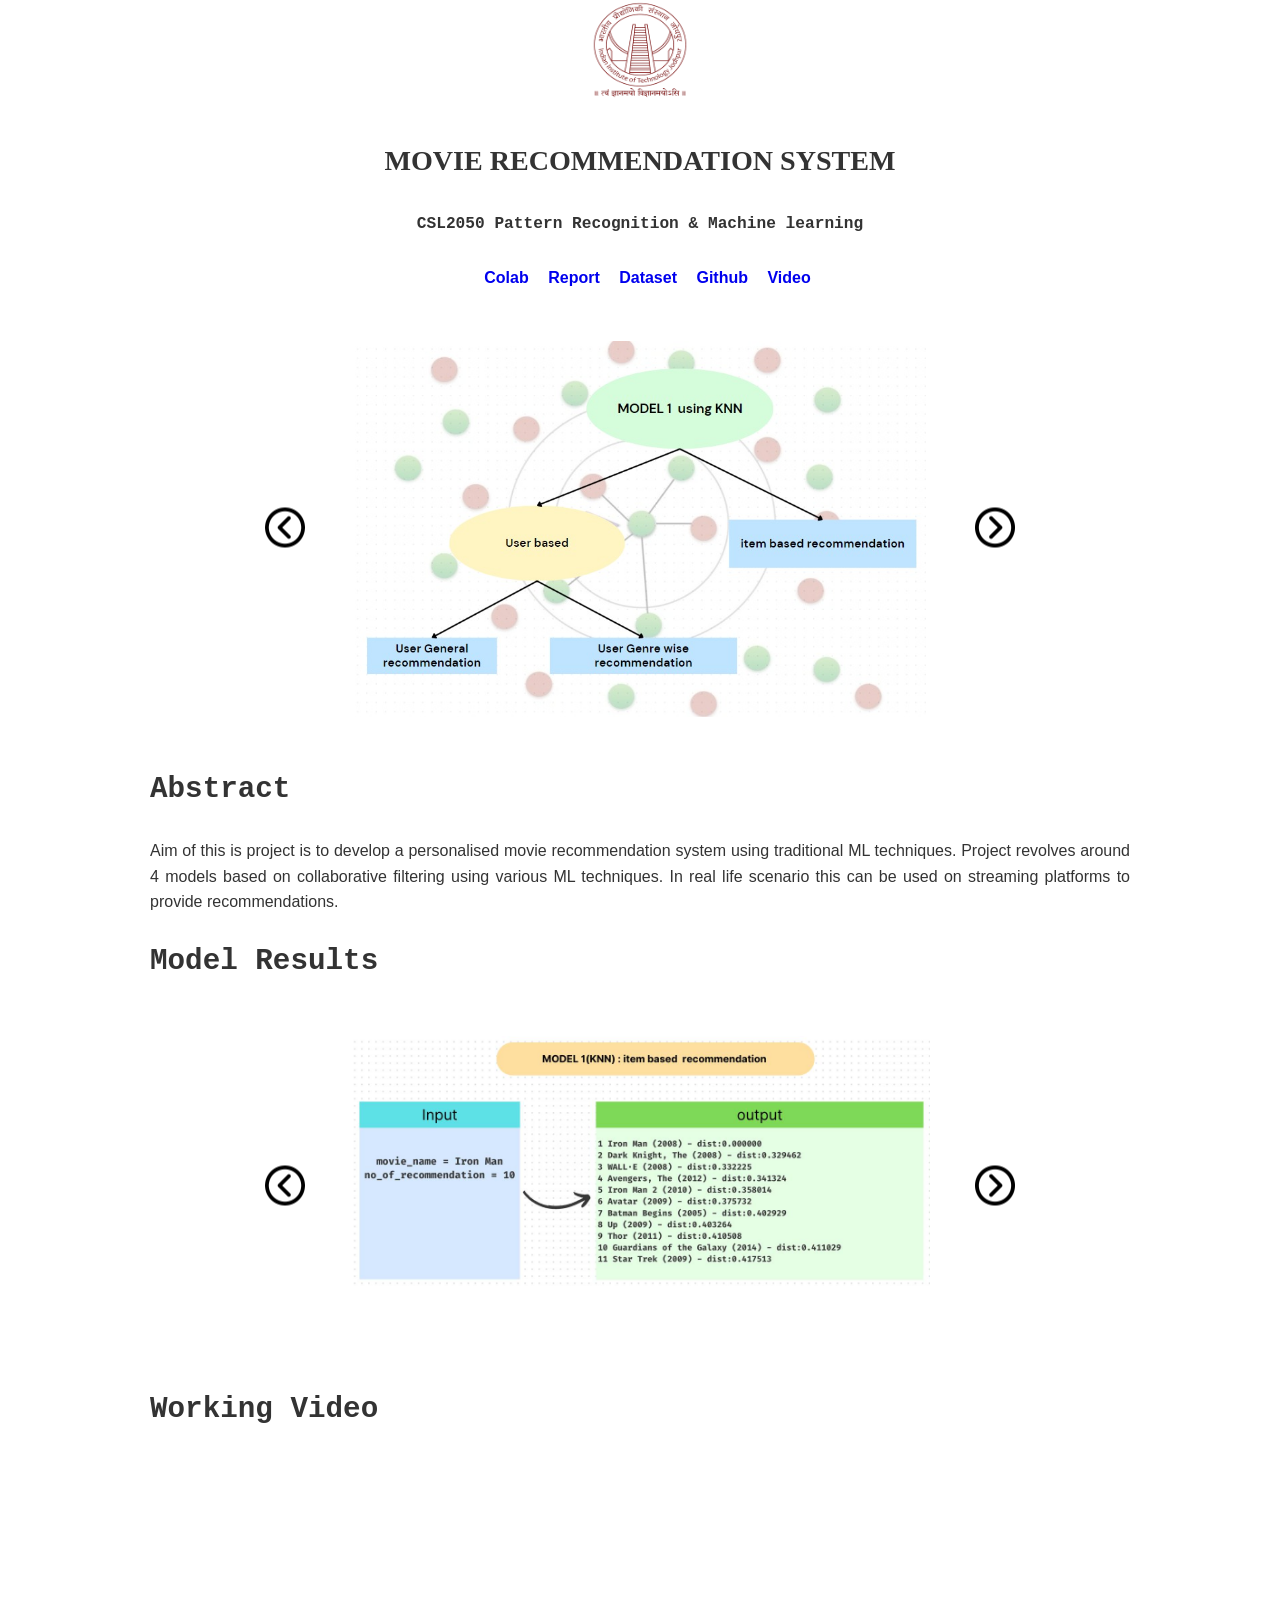
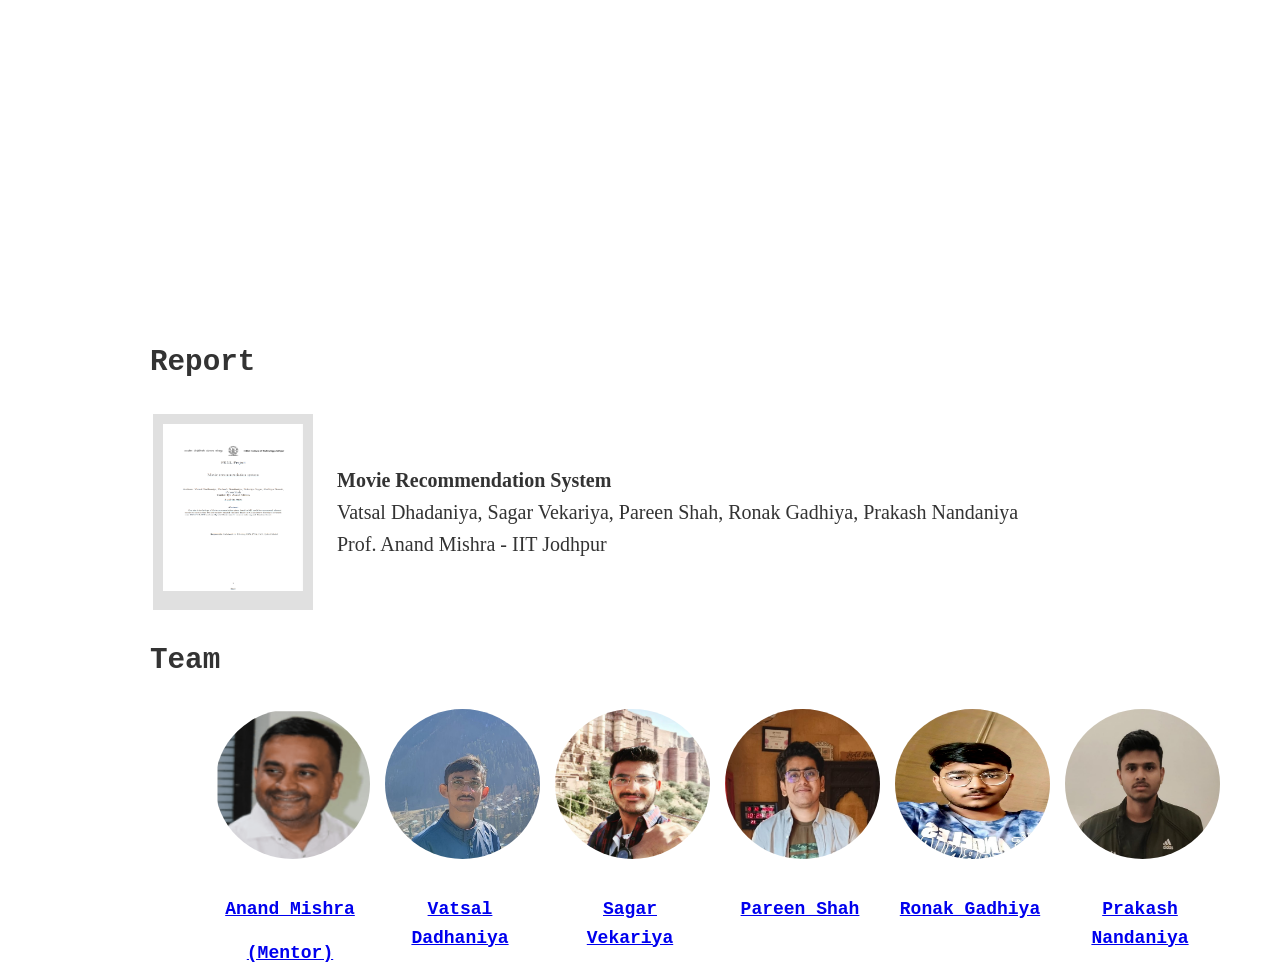
==== index.html @ 4a362aca "Update index.html" ====
<!DOCTYPE html>
<html lang = en>
    <head>
        <meta charset="UTF-8">
        <meta name = "viewport" content="width=device-width, initial-scale=1.0">
        <title>Movie Recommendations</title>
        <link rel="stylesheet" href="styles.css">
    </head>

    <body>
        <section class="title">
            <img src="content/IIT J.png" alt="IITJ logo" width="100" height="100">
            <center><h3>MOVIE RECOMMENDATION SYSTEM</h3></center>
        </section> 
        <div class="sub-title">
            <center><h5>CSL2050 Pattern Recognition & Machine learning</h5></center>
        </div>
        <center>
        <nav>
            <ul>
                <li><a href="https://www.linkedin.com/in/vatsal-dadhaniya-315a47256/" target="_blank">Colab</a></li>
                <li><a href="https://www.linkedin.com/in/vatsal-dadhaniya-315a47256/" target="_blank">Report</a></li>
                <li><a href="https://www.linkedin.com/in/vatsal-dadhaniya-315a47256/" target="_blank">Dataset</a></li>
                <li><a href="https://www.linkedin.com/in/vatsal-dadhaniya-315a47256/" target="_blank">Github</a></li>
                <li><a href="https://www.linkedin.com/in/vatsal-dadhaniya-315a47256/" target="_blank">Video</a></li>
            </ul>
       </nav>
       </center>

       <div class="carousel-wrapper">
       <div class="carousel-container">
            <div class="carousel-track">
                <div class="carousel-item">
                    <img src="content/knn_model.jpg" alt="Image 1">
                </div>
                <div class="carousel-item">
                    <img src="content/pca_model.jpg" alt="Image 2">
                </div>
                <div class="carousel-item">
                    <img src="content/svd_model.jpg" alt="Image 3">
                </div>
                <div class="carousel-item">
                    <img src="content/image_4.jpeg" alt="Image 4">
                </div>
            </div>
        </div>
          
        <button class="carousel-prev"><img src="content/left-arrow.png" alt="<-" width="50" height="50"></button>
        <button class="carousel-next"><img src="content/right-arrow.png" alt="->" width="50" height="50"></button>
        </div>
           
        <script src="script_1.js"></script>
        
        <section class="heading">
            <h1>Abstract</h1>
        </section>
        <section class="description">
            <p>Aim of this is project is to develop a personalised movie recommendation system using traditional ML techniques. Project revolves around 4 models based on collaborative filtering using various ML techniques. In real life scenario this can be used on streaming platforms to provide recommendations.</p>
        </section>

        <section class="heading">
            <h1>Model Results</h1>
        </section>
        <div class="model-wrapper">
            <div class="model-container">
                <div class="model-track">
                    <div class="model-item">
                        <img src="content/image_5.jpeg" alt="Image 1">
                    </div>
                    <div class="model-item">
                        <img src="content/image_6.jpeg" alt="Image 2">
                    </div>
                    <div class="model-item">
                        <img src="content/image_7.jpeg" alt="Image 3">
                    </div>
                    <div class="model-item">
                        <img src="content/image_8.jpeg" alt="Image 4">
                    </div>
                    <div class="model-item">
                        <img src="content/image_9.jpeg" alt="Image 5">
                    </div>
                    <div class="model-item">
                        <img src="content/image_10.jpeg" alt="Image 6">
                    </div>
                    <div class="model-item">
                        <img src="content/image_11.jpeg" alt="Image 7">
                    </div>
                    <div class="model-item">
                        <img src="content/image_12.jpeg" alt="Image 8">
                    </div>
                    <div class="model-item">
                        <img src="content/image_13.jpeg" alt="Image 9">
                    </div>
                    <div class="model-item">
                        <img src="content/image_14.jpeg" alt="Image 10">
                    </div>
                </div>
            </div>
            <button class="model-prev"><img src="content/left-arrow.png" alt="<-" width="50" height="50"></button>
            <button class="model-next"><img src="content/right-arrow.png" alt="->" width="50" height="50"></button>
        </div>

        <script src="script_2.js"></script>

        <section class="heading">
            <h1>Working Video</h1>
        </section>
        <section class="video-container">
            <iframe src="https://www.youtube.com/embed/uJMCNJP2ipI?si=08jbyUii5eekbNRC" title="YouTube video player" frameborder="0" allow="accelerometer; autoplay; clipboard-write; encrypted-media; gyroscope; picture-in-picture; web-share" referrerpolicy="strict-origin-when-cross-origin" allowfullscreen></iframe>
        </section>

        <section class="heading">
            <h1>Report</h1>
        </section>
        <div class="report">
            <table width="940" border="0">
                <tbody>
                    <tr>
                        <td height="100">
                        <a class="report_frontpage" href="https://drive.google.com/file/d/1a5pyinQQsd6Ynd7OpgjtVv7b5vNAdYHi/view?usp=sharing" target="_blank"><img src="content/report_frontpage.png" alt="Report Img" width="140" height="167"></a>
                        </td>
                        <td width="750">
                            <p>
                                <b>Movie Recommendation System</b><br>
                                Vatsal Dhadaniya, Sagar Vekariya, Pareen Shah, Ronak Gadhiya, Prakash Nandaniya<br>
                                Prof. Anand Mishra - IIT Jodhpur
                            </p>
                        </td>
                    </tr>

                </tbody>
            </table>
        </div>

        <section class="heading">
            <h1>Team</h1>
        <div class="team-container">
            <div class="team-member">
                <img src="content/mentor.png" alt="Team Mentor">
                <a href="https://www.linkedin.com/in/anand-mishra-0ab76421?utm_source=share&utm_campaign=share_via&utm_content=profile&utm_medium=android_app" target="_blank"><h2>Anand Mishra</h2><h2>(Mentor)</h2></a>
            </div>

            <div class="team-member">
                <img src="content/vatsal.jpeg" alt="Team Member 2">
                <a href="https://www.linkedin.com/in/vatsal-dadhaniya-315a47256/" target="_blank"><h2>Vatsal Dadhaniya</h2></a>
            </div>

            <div class="team-member">
                <img src="content/sagar.jpeg" alt="Team Member 3">
                <a href="https://www.linkedin.com/in/sagar-v-33063924a/" target="_blank"><h2>Sagar Vekariya</h2></a>
            </div>

            <div class="team-member">
                <img src="content/pareen.jpg" alt="Team Member 4">
                <a href="https://www.linkedin.com/in/pareen-shah-690a79259/" target="_blank"><h2>Pareen Shah</h2></a>
            </div>

            <div class="team-member">
                <img src="content/ronak.jpg" alt="Team Member 5">
                <a href="https://www.linkedin.com/in/ronak-gadhiya-498b9a250/" target="_blank"><h2>Ronak Gadhiya</h2></a>
            </div>

            <div class="team-member">
                <img src="content/prakash.jpeg" alt="Team Member 6">
                <a href="https://www.linkedin.com/in/prakash-nandaniya-47797b247/" target="_blank"><h2>Prakash Nandaniya</h2></a>
            </div>
        </div>
    </body>
</html>
---- styles.css ----
/* Reset default margin and padding */
body, html {
  margin: 0;
  padding: 0;
}

/* Global styles */
body {
  font-family: Arial, sans-serif;
  line-height: 1.6;
  background-color: #ffffff;
  color: #333;
}


button:hover {
  opacity: 0.8; /* Reduce opacity on hover */
  cursor: pointer; /* Change cursor to pointer on hover */
}


a:visited {
  color: blue; /* Same color as default */
}

.container {
  width: 80%;
  margin: auto;
  overflow: hidden;
}

.title {
  text-align: center;
  font-family: 'Trebuchet MS';
  font-size: 150%;
}

.sub-title{
  text-align: center;
  font-family: monospace;
  font-size: 150%;
}

nav {
  float: center;
}

nav ul {
  list-style: none;
  padding: 0;
}

nav ul li {
  display: inline;
  margin-left: 15px;
}

nav ul li a {
  text-decoration: none;
  font-weight: bold;
}

.heading {
  font-family: monospace;
  font-size: 150%;
  margin-left: 150px;
}

.description {
  color: #333;
  font-family:'Lucida Sans', 'Lucida Sans Regular', 'Lucida Grande', 'Lucida Sans Unicode', Geneva, Verdana, sans-serif;
  text-align: justify;
  margin-left: 150px;
  margin-right: 150px;
}

.carousel-wrapper {
  position: relative;
  margin-left: 250px;
  margin-right: 250px;
}
.carousel-container {
  margin-left: 100px;
  margin-right: 100px;
  margin-top: 50px;
  margin-bottom: 50px;
  width: auto;
  overflow: hidden;
  position: relative;
}

.carousel-track {
  display: flex;
  transition: transform 0.5s ease;
}

.carousel-item {
  flex: 0 0 100%;
}

.carousel-item img {
  width: 100%;
  height: auto;
  display: flex;
}

.carousel-prev,
.carousel-next {
  margin: 0;
  padding: 0;
  border: none;
  background: none;
  position: absolute;
  top: 50%;
  transform: translateY(-50%);
  cursor: poi;
}

.carousel-prev {
  left: 10px;
}

.carousel-next {
  right: 10px;
}

.model-wrapper {
  position: relative;
  margin-left: 250px;
  margin-right: 250px;
}
.model-container {
  margin-left: 100px;
  margin-right: 100px;
  margin-top: 50px;
  margin-bottom: 50px;
  width: auto;
  overflow: hidden;
  position: relative;
}

.model-track {
  display: flex;
  transition: transform 0.5s ease;
}

.model-item {
  flex: 0 0 100%;
}

.model-item img {
  width: 100%;
  height: auto;
  display: flex;
}

.model-prev,
.model-next {
  margin: 0;
  padding: 0;
  border: none;
  background: none;
  position: absolute;
  top: 50%;
  transform: translateY(-50%);
  cursor: poi;
}

.model-prev {
  left: 10px;
}

.model-next {
  right: 10px;
}

.video-container {
  width: 800px;
  height: auto;
  max-width: 100%;
  margin: 0 auto;
  overflow: hidden;
  position: relative;
}

.video-container iframe{
  width: 800px;
  height: 450px;
}

.report{
  font-size: 125%;
  font-family: Trebuchet MS;
  margin-left: 150px;
}

.team-container {
  display: flex;
  justify-content: center;
  flex-wrap: wrap;
  gap: 20px
}

.team-member {
  text-align: center;
  width: 150px;
}

.team-member img {
  width: 155px;
  height: 150px;
  margin-bottom: 10px;
  border-radius: 50%;
}

.team-member h2{
  font-size: 18px;
}
.report_frontpage{
  background-color: #e0e0e0; /* Set background color for the container */
      display: inline-block; /* Display the container as inline-block */
      padding: 10px; /* Add padding for spacing */
}
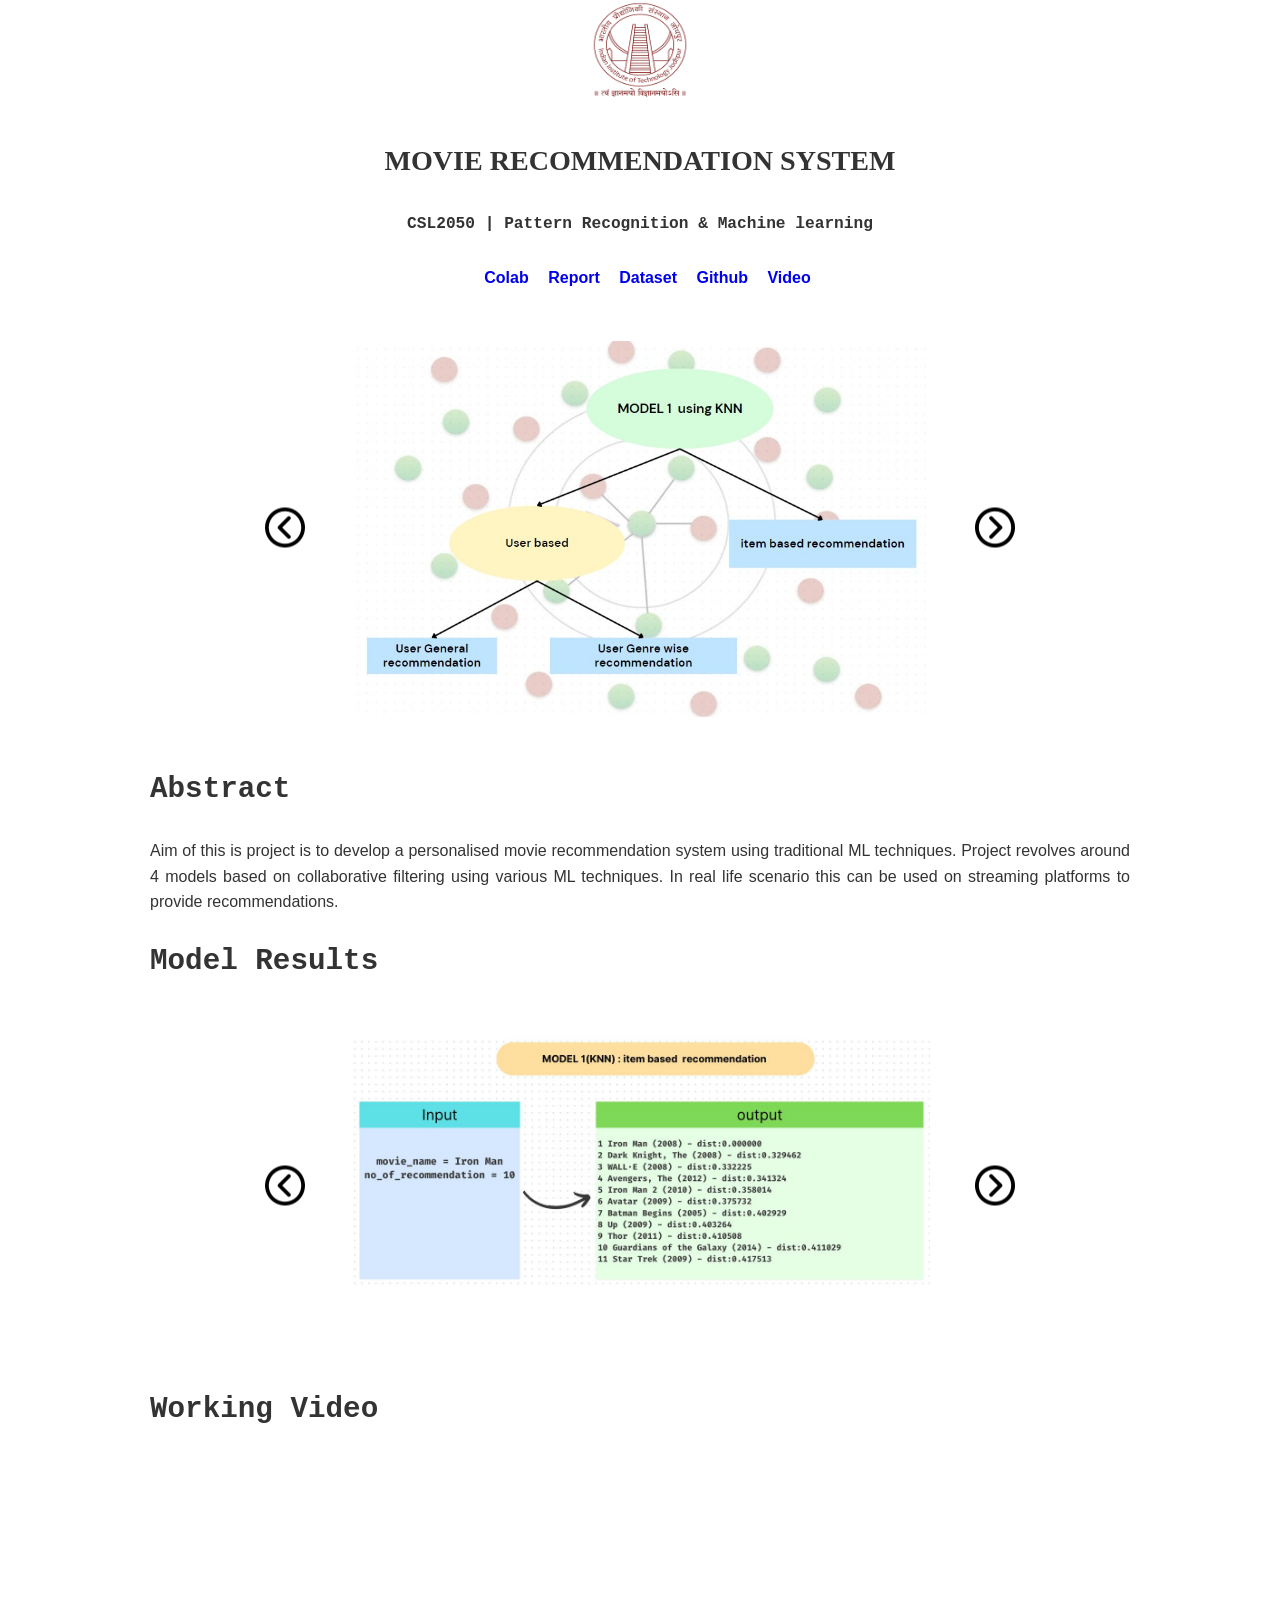
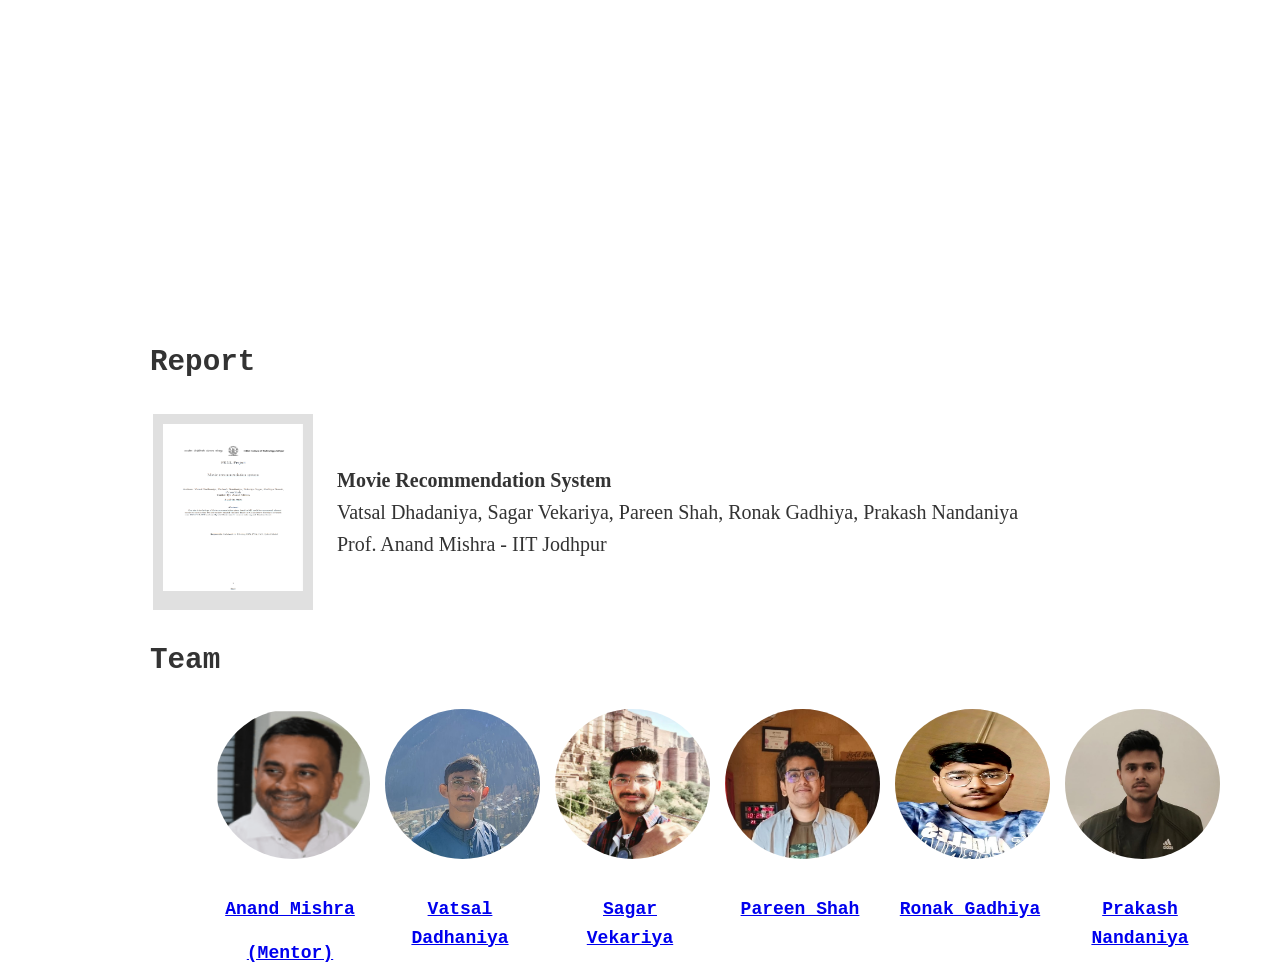
==== commit f4b78780: "Update index.html" ====
--- a/index.html
+++ b/index.html
@@ -13,7 +13,7 @@
             <center><h3>MOVIE RECOMMENDATION SYSTEM</h3></center>
         </section> 
         <div class="sub-title">
-            <center><h5>CSL2050 Pattern Recognition & Machine learning</h5></center>
+            <center><h5>CSL2050 | Pattern Recognition & Machine learning</h5></center>
         </div>
         <center>
         <nav>
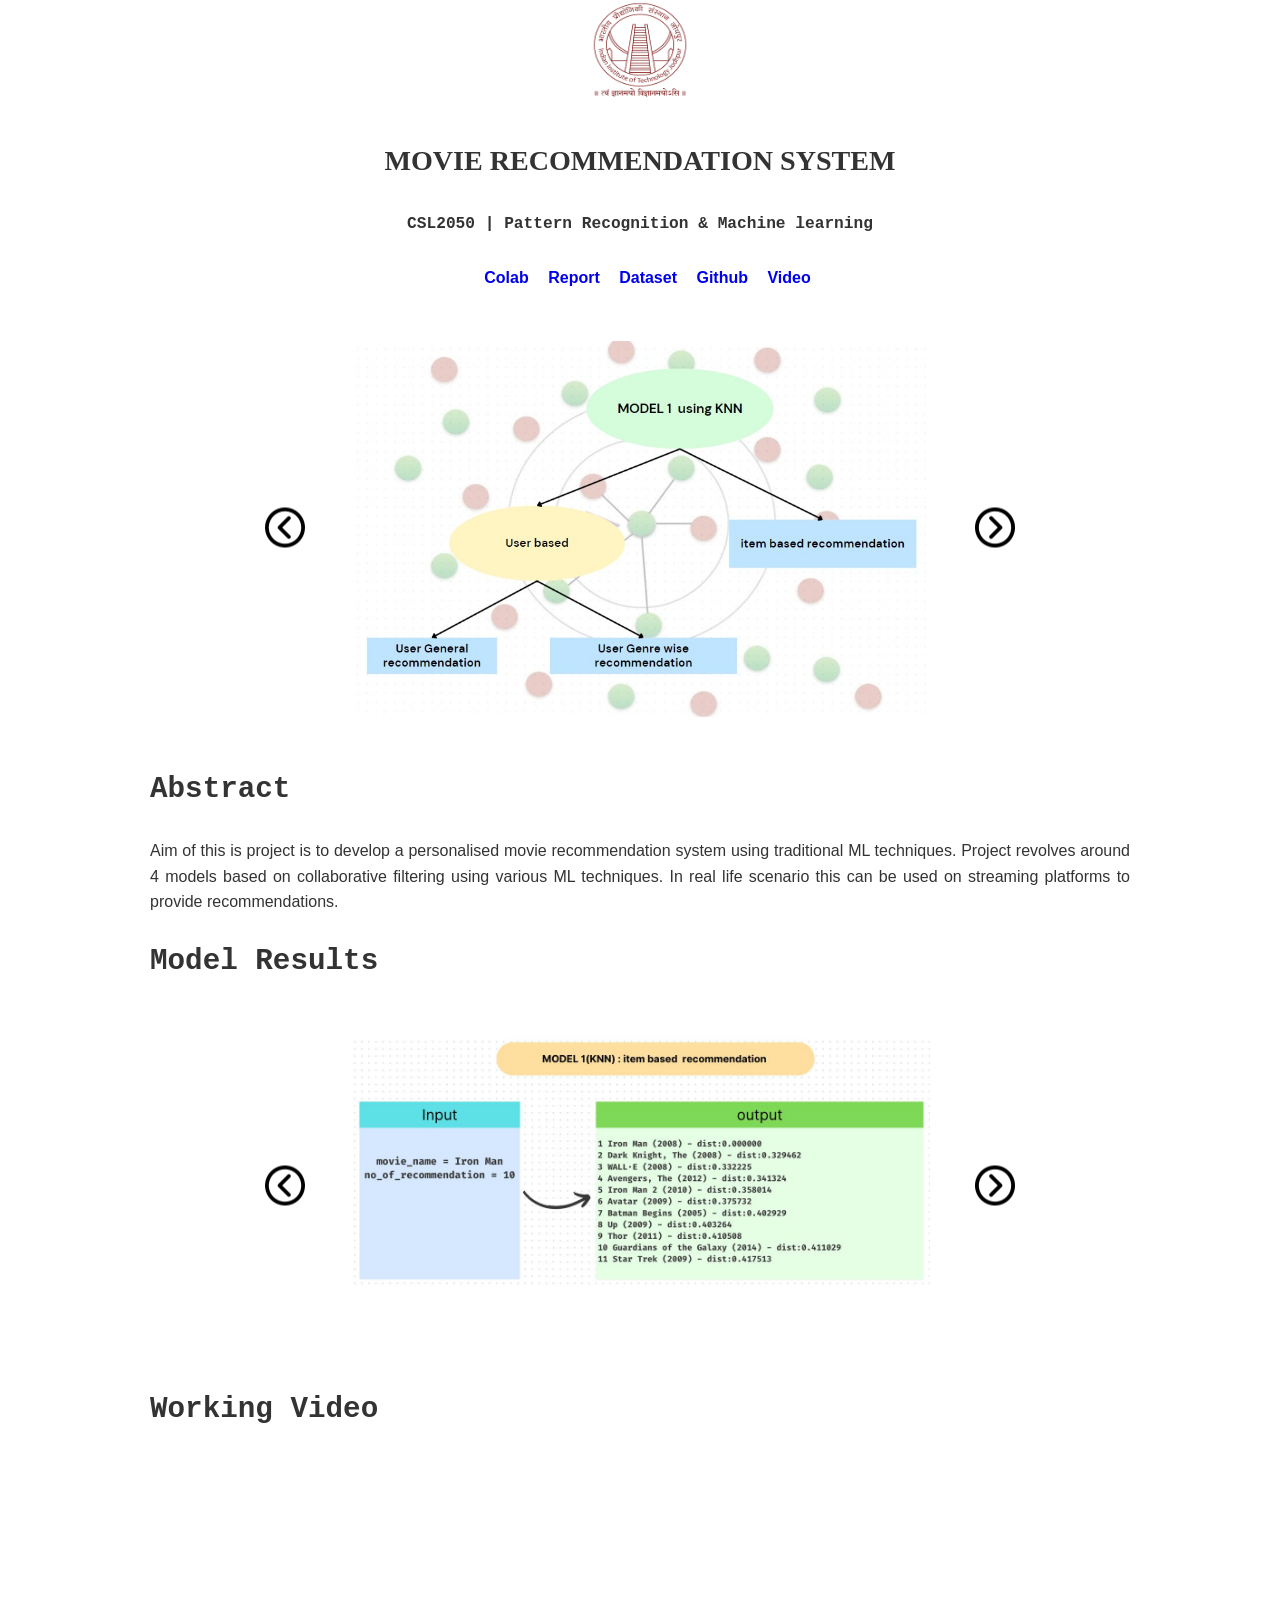
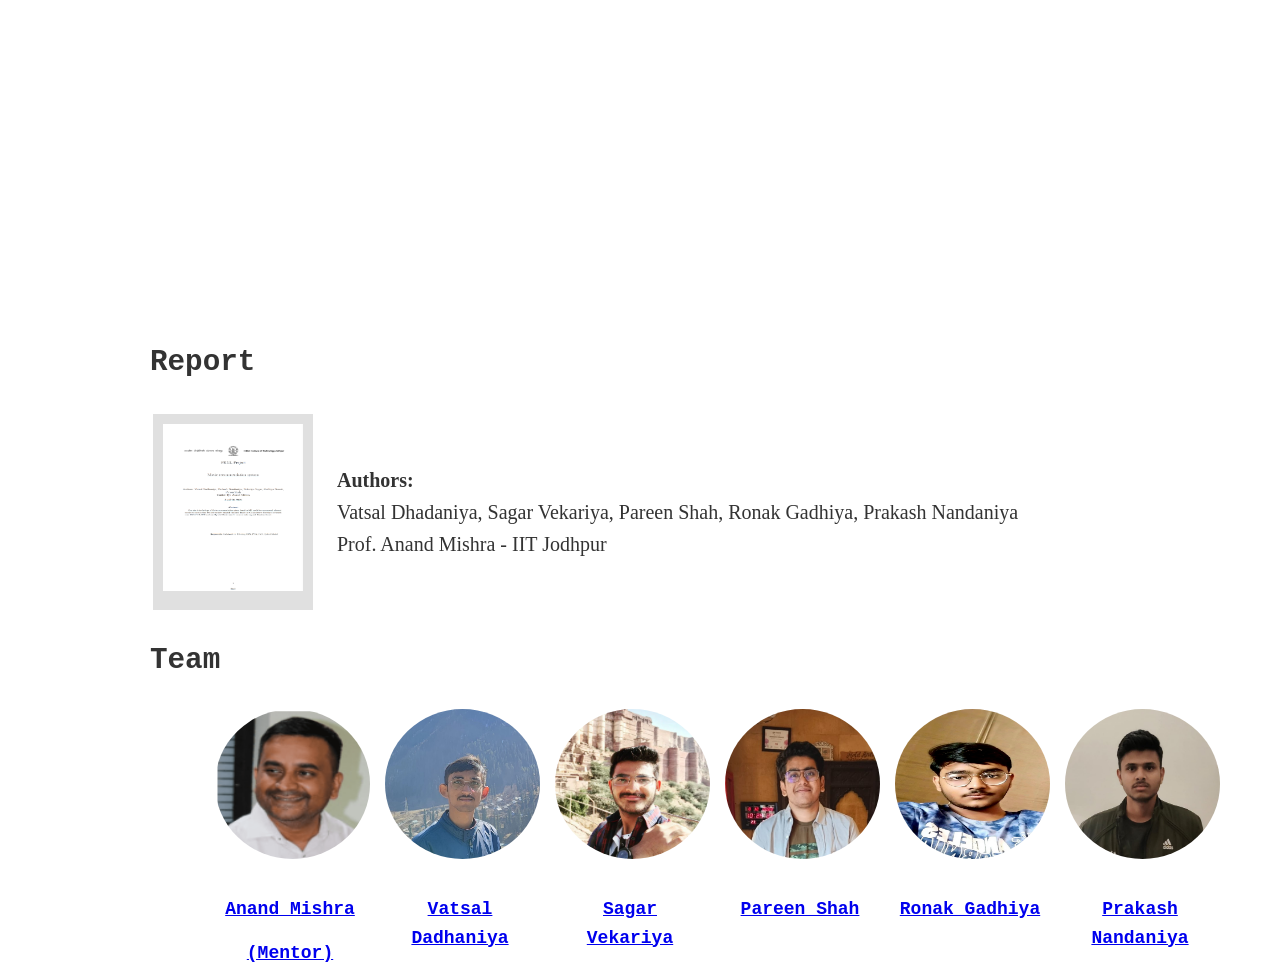
==== commit 7a72ff36: "Update index.html" ====
--- a/index.html
+++ b/index.html
@@ -18,10 +18,10 @@
         <center>
         <nav>
             <ul>
-                <li><a href="https://www.linkedin.com/in/vatsal-dadhaniya-315a47256/" target="_blank">Colab</a></li>
+                <li><a href="https://colab.research.google.com/drive/18fddIYGaIH-b1ArjL4AFTrUmhFkAQTl5?usp=drive_link" target="_blank">Colab</a></li>
                 <li><a href="https://www.linkedin.com/in/vatsal-dadhaniya-315a47256/" target="_blank">Report</a></li>
-                <li><a href="https://www.linkedin.com/in/vatsal-dadhaniya-315a47256/" target="_blank">Dataset</a></li>
-                <li><a href="https://www.linkedin.com/in/vatsal-dadhaniya-315a47256/" target="_blank">Github</a></li>
+                <li><a href="https://github.com/Vatsal328/Movie-Recommendation-System/tree/main/Dataset" target="_blank">Dataset</a></li>
+                <li><a href="https://github.com/Vatsal328/Movie-Recommendation-System" target="_blank">Github</a></li>
                 <li><a href="https://www.linkedin.com/in/vatsal-dadhaniya-315a47256/" target="_blank">Video</a></li>
             </ul>
        </nav>
@@ -121,7 +121,7 @@
                         </td>
                         <td width="750">
                             <p>
-                                <b>Movie Recommendation System</b><br>
+                                <b>Authors:</b><br>
                                 Vatsal Dhadaniya, Sagar Vekariya, Pareen Shah, Ronak Gadhiya, Prakash Nandaniya<br>
                                 Prof. Anand Mishra - IIT Jodhpur
                             </p>
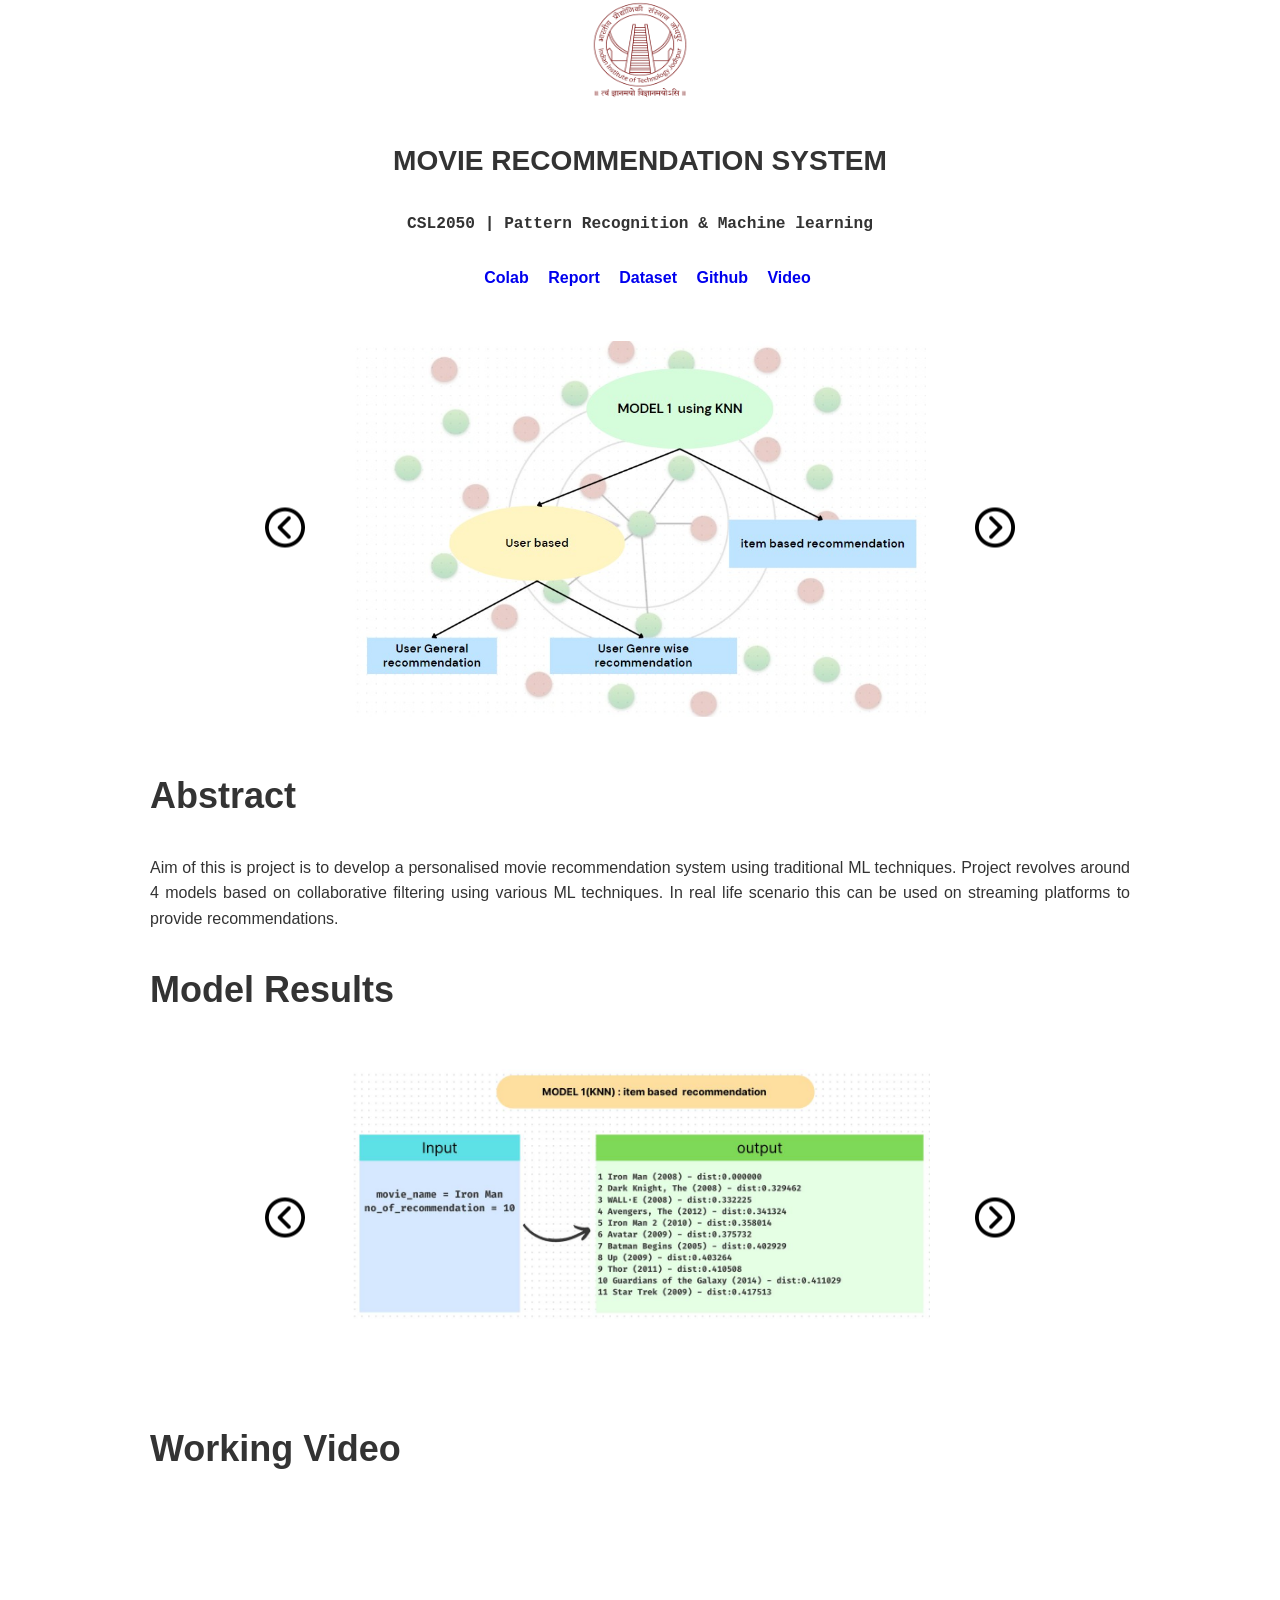
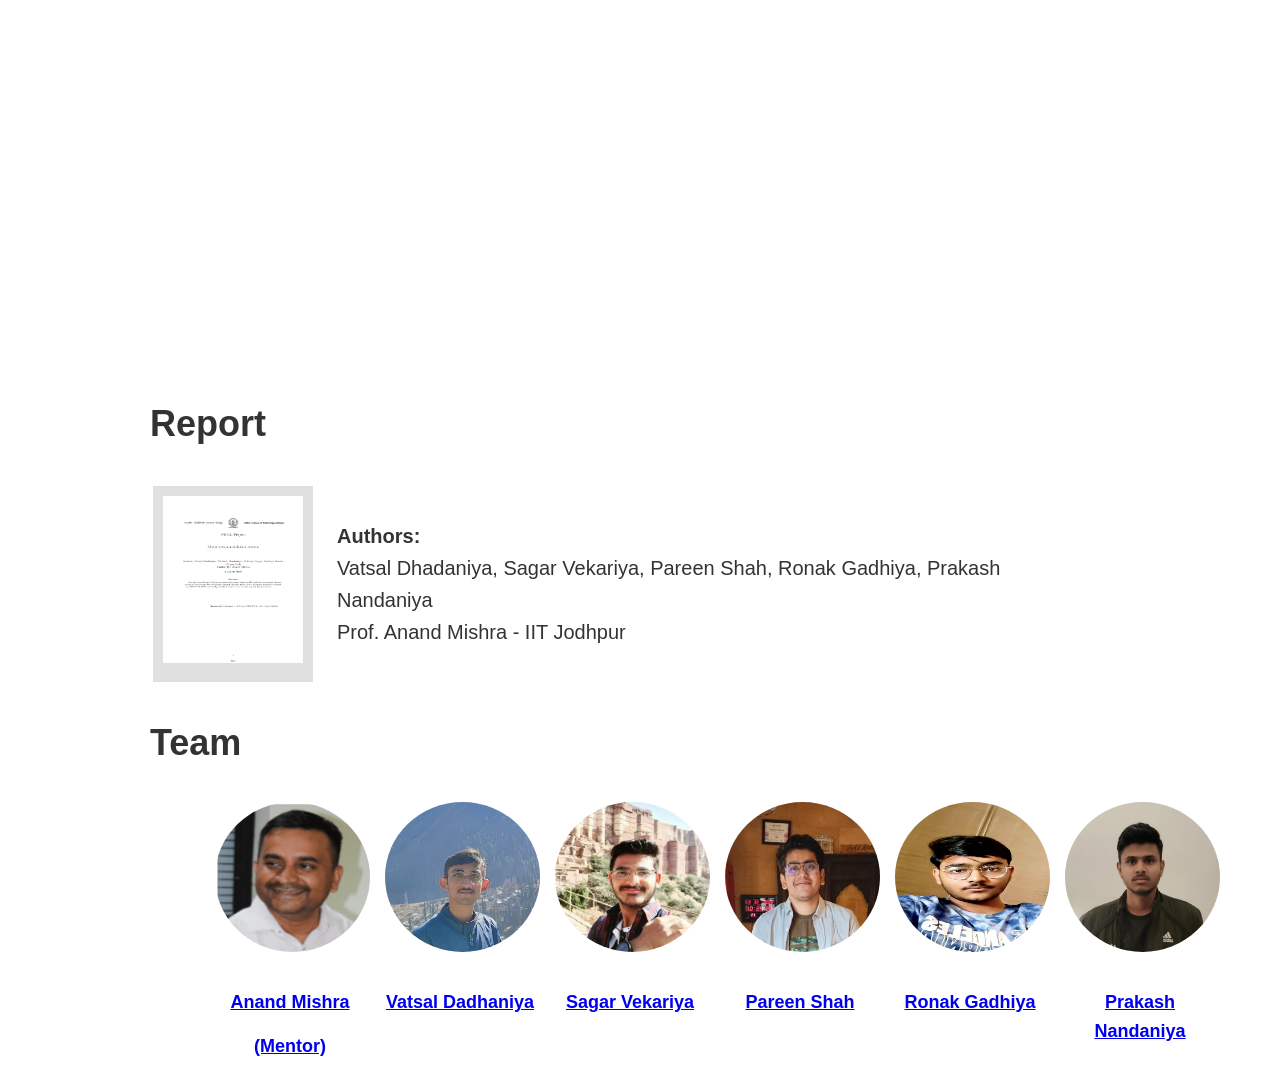
==== commit f5a28ef7: "Update index.html" ====
--- a/index.html
+++ b/index.html
@@ -19,7 +19,7 @@
         <nav>
             <ul>
                 <li><a href="https://colab.research.google.com/drive/18fddIYGaIH-b1ArjL4AFTrUmhFkAQTl5?usp=drive_link" target="_blank">Colab</a></li>
-                <li><a href="https://www.linkedin.com/in/vatsal-dadhaniya-315a47256/" target="_blank">Report</a></li>
+                <li><a href="https://drive.google.com/file/d/1V2u2WmXT4lisRexi_wVmQAsqB-ocil6K/view?usp=drivesdk" target="_blank">Report</a></li>
                 <li><a href="https://github.com/Vatsal328/Movie-Recommendation-System/tree/main/Dataset" target="_blank">Dataset</a></li>
                 <li><a href="https://github.com/Vatsal328/Movie-Recommendation-System" target="_blank">Github</a></li>
                 <li><a href="https://www.linkedin.com/in/vatsal-dadhaniya-315a47256/" target="_blank">Video</a></li>
@@ -106,7 +106,7 @@
             <h1>Working Video</h1>
         </section>
         <section class="video-container">
-            <iframe src="https://www.youtube.com/embed/uJMCNJP2ipI?si=08jbyUii5eekbNRC" title="YouTube video player" frameborder="0" allow="accelerometer; autoplay; clipboard-write; encrypted-media; gyroscope; picture-in-picture; web-share" referrerpolicy="strict-origin-when-cross-origin" allowfullscreen></iframe>
+            <iframe src="https://youtu.be/fKpL8rkCFZE" title="YouTube video player" frameborder="0" allow="accelerometer; autoplay; clipboard-write; encrypted-media; gyroscope; picture-in-picture; web-share" referrerpolicy="strict-origin-when-cross-origin" allowfullscreen></iframe>
         </section>
 
         <section class="heading">
@@ -117,7 +117,7 @@
                 <tbody>
                     <tr>
                         <td height="100">
-                        <a class="report_frontpage" href="https://drive.google.com/file/d/1a5pyinQQsd6Ynd7OpgjtVv7b5vNAdYHi/view?usp=sharing" target="_blank"><img src="content/report_frontpage.png" alt="Report Img" width="140" height="167"></a>
+                        <a class="report_frontpage" href="https://drive.google.com/file/d/1V2u2WmXT4lisRexi_wVmQAsqB-ocil6K/view?usp=drivesdk" target="_blank"><img src="content/report_frontpage.png" alt="Report Img" width="140" height="167"></a>
                         </td>
                         <td width="750">
                             <p>
--- a/styles.css
+++ b/styles.css
@@ -6,7 +6,7 @@
 
 /* Global styles */
 body {
-  font-family: Arial, sans-serif;
+  font-family: Calibri, sans-serif; /* Changed font family to Calibri */
   line-height: 1.6;
   background-color: #ffffff;
   color: #333;
@@ -31,7 +31,6 @@
 
 .title {
   text-align: center;
-  font-family: 'Trebuchet MS';
   font-size: 150%;
 }
 
@@ -61,14 +60,12 @@
 }
 
 .heading {
-  font-family: monospace;
   font-size: 150%;
   margin-left: 150px;
 }
 
 .description {
   color: #333;
-  font-family:'Lucida Sans', 'Lucida Sans Regular', 'Lucida Grande', 'Lucida Sans Unicode', Geneva, Verdana, sans-serif;
   text-align: justify;
   margin-left: 150px;
   margin-right: 150px;
@@ -113,7 +110,7 @@
   position: absolute;
   top: 50%;
   transform: translateY(-50%);
-  cursor: poi;
+  cursor: pointer; /* Corrected typo in cursor property */
 }
 
 .carousel-prev {
@@ -163,7 +160,7 @@
   position: absolute;
   top: 50%;
   transform: translateY(-50%);
-  cursor: poi;
+  cursor: pointer; /* Corrected typo in cursor property */
 }
 
 .model-prev {
@@ -190,7 +187,6 @@
 
 .report{
   font-size: 125%;
-  font-family: Trebuchet MS;
   margin-left: 150px;
 }
 
